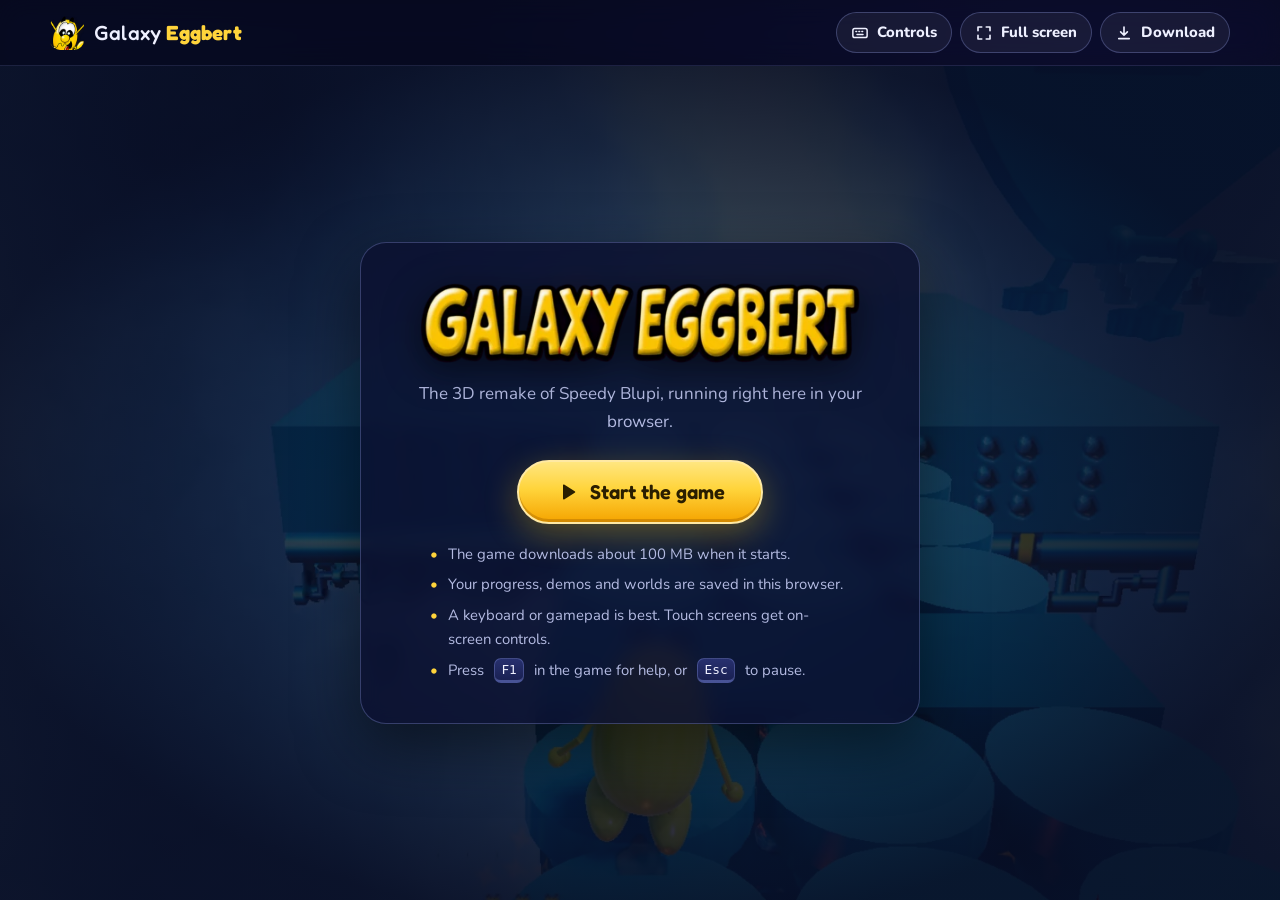
==== play/index.html @ 9188f2c1 "Add the online player page A launcher that loads the WebAssembly build in an iframe on click." ====
<!doctype html>
<html lang="en">
<head>
  <meta charset="utf-8">
  <meta name="viewport" content="width=device-width, initial-scale=1, viewport-fit=cover">
  <title>Play Galaxy Eggbert online</title>
  <meta name="description" content="Play Galaxy Eggbert, the 3D remake of Speedy Blupi, right in your browser. Free, no install, with progress saved in your browser.">
  <meta name="theme-color" content="#070a1f">
  <link rel="canonical" href="https://galaxyeggbert.com/play/">
  <link rel="icon" href="../favicon.ico" sizes="any">
  <link rel="icon" href="../assets/img/favicon-32.png" sizes="32x32" type="image/png">
  <link rel="apple-touch-icon" href="../assets/img/apple-touch-icon.png">
  <meta property="og:type" content="website">
  <meta property="og:title" content="Play Galaxy Eggbert online">
  <meta property="og:description" content="The 3D remake of Speedy Blupi, playable in your browser. Free, no install.">
  <meta property="og:url" content="https://galaxyeggbert.com/play/">
  <meta property="og:image" content="https://galaxyeggbert.com/assets/img/og-image.jpg">
  <meta name="twitter:card" content="summary_large_image">
  <link rel="preload" href="../assets/fonts/fredoka-latin.woff2" as="font" type="font/woff2" crossorigin>
  <link rel="stylesheet" href="../assets/css/style.css">
  <style>
    html, body { height: 100%; }
    body { display: flex; flex-direction: column; overflow: hidden; }
    .play-bar { position: relative; flex: 0 0 auto; }
    .play-bar .header-inner { gap: 10px; }
    .play-actions { display: flex; align-items: center; gap: 8px; }
    .icon-btn {
      display: inline-flex; align-items: center; gap: 8px;
      font: inherit; font-weight: 800; font-size: .93rem;
      color: var(--text);
      background: rgba(255,255,255,.06);
      border: 1px solid var(--line-strong);
      border-radius: 999px;
      padding: 7px 14px;
      cursor: pointer;
      text-decoration: none;
    }
    .icon-btn:hover { border-color: var(--yellow); color: var(--yellow); }
    .icon-btn[aria-pressed="true"] { background: var(--yellow); color: var(--yellow-ink); border-color: var(--yellow); }
    .icon-btn svg { width: 18px; height: 18px; flex: 0 0 auto; }
    .stage { position: relative; flex: 1 1 auto; min-height: 0; background: #000; }
    .stage iframe { position: absolute; inset: 0; width: 100%; height: 100%; border: 0; display: block; background: #000; }

    .launcher { position: absolute; inset: 0; display: grid; place-items: center; overflow: auto; padding: 24px 16px; isolation: isolate; }
    .launcher-bg { position: absolute; inset: 0; z-index: -1; }
    .launcher-bg img { width: 100%; height: 100%; object-fit: cover; filter: saturate(1.1); }
    .launcher-bg::after { content: ""; position: absolute; inset: 0; background: radial-gradient(ellipse at center, rgba(7,10,31,.55), rgba(7,10,31,.92) 75%); }
    .launch-card {
      width: min(560px, 100%);
      text-align: center;
      padding: clamp(24px, 4vw, 40px);
      border-radius: 26px;
      background: rgba(11, 16, 48, .82);
      border: 1px solid var(--line-strong);
      box-shadow: var(--shadow);
      backdrop-filter: blur(10px);
      -webkit-backdrop-filter: blur(10px);
    }
    .launch-logo { margin: 0 auto .5em; }
    .launch-logo img { width: min(440px, 100%); height: auto; margin: 0 auto; filter: drop-shadow(0 8px 18px rgba(0,0,0,.55)); }
    .launch-card p { color: var(--muted); }
    .launch-btn { font-size: 1.25rem; padding: .9em 1.8em; margin: 6px 0 18px; }
    .launch-notes { list-style: none; padding: 0; margin: 0 auto; display: grid; gap: 6px; max-width: 420px; text-align: left; font-size: .93rem; color: var(--muted); }
    .launch-notes li { display: flex; gap: 10px; }
    .launch-notes li::before { content: "•"; color: var(--yellow); font-weight: 900; }
    .launch-warn { display: none; margin: 16px 0 0; padding: 12px 14px; border-radius: 12px; background: rgba(255, 134, 192, .12); border: 1px solid rgba(255, 134, 192, .45); color: #ffd0e6; font-size: .93rem; text-align: left; }
    .launch-warn.show { display: block; }

    .help {
      position: absolute; top: 12px; right: 12px; z-index: 5;
      width: min(420px, calc(100% - 24px));
      max-height: calc(100% - 24px);
      overflow: auto;
      padding: 18px 20px 14px;
      border-radius: 18px;
      background: rgba(9, 13, 38, .95);
      border: 1px solid var(--line-strong);
      box-shadow: var(--shadow);
    }
    .help h2 { font-size: 1.3rem; margin-bottom: .6em; }
    .help .keys { grid-template-columns: 1fr; }
    .help .keys > div { padding: 6px 0; font-size: .92rem; }
    .help .fine { margin: 12px 0 0; }
    .help-close { position: absolute; top: 10px; right: 10px; }

    @media (max-width: 640px) {
      .play-bar .brand-name { display: none; }
      .icon-btn .lbl { display: none; }
      .icon-btn { padding: 8px 10px; }
    }
    /* fullscreen: the stage fills the screen */
    .stage:fullscreen { width: 100vw; height: 100vh; }
    .stage:-webkit-full-screen { width: 100vw; height: 100vh; }
  </style>
</head>
<body>
  <header class="site-header play-bar">
    <div class="wrap header-inner">
      <a class="brand" href="../" aria-label="Galaxy Eggbert home">
        <img src="../assets/img/blupi-icon.png" alt="" width="34" height="34">
        <span class="brand-name">Galaxy <b>Eggbert</b></span>
      </a>
      <div class="play-actions">
        <button class="icon-btn" id="btn-help" aria-pressed="false" aria-controls="help">
          <svg viewBox="0 0 24 24" aria-hidden="true"><rect x="2.5" y="6" width="19" height="12" rx="2.5" fill="none" stroke="currentColor" stroke-width="2"/><path d="M6.5 10h1M10.5 10h1M14.5 10h1M8 14h8" stroke="currentColor" stroke-width="2" stroke-linecap="round"/></svg>
          <span class="lbl">Controls</span>
        </button>
        <button class="icon-btn" id="btn-full" disabled>
          <svg viewBox="0 0 24 24" aria-hidden="true"><path d="M4 9V4h5M20 9V4h-5M4 15v5h5M20 15v5h-5" fill="none" stroke="currentColor" stroke-width="2.2" stroke-linecap="round" stroke-linejoin="round"/></svg>
          <span class="lbl">Full screen</span>
        </button>
        <a class="icon-btn" href="../#download">
          <svg viewBox="0 0 24 24" aria-hidden="true"><path fill="none" stroke="currentColor" stroke-width="2.2" stroke-linecap="round" stroke-linejoin="round" d="M12 4v11m0 0-4.5-4.5M12 15l4.5-4.5M5 19.5h14"/></svg>
          <span class="lbl">Download</span>
        </a>
      </div>
    </div>
  </header>

  <main class="stage" id="stage">
    <div class="launcher" id="launcher">
      <div class="launcher-bg" aria-hidden="true"><img src="../assets/shots/hero.webp" alt=""></div>
      <div class="launch-card">
        <h1 class="launch-logo"><img src="../assets/img/logo.webp" srcset="../assets/img/logo.webp 1x, ../assets/img/logo@2x.webp 2x" alt="Galaxy Eggbert" width="490" height="90"></h1>
        <p>The 3D remake of Speedy Blupi, running right here in your browser.</p>
        <button class="btn btn-primary launch-btn" id="btn-start">
          <svg viewBox="0 0 24 24" width="24" height="24" aria-hidden="true"><path fill="currentColor" d="M8 5.5v13a1 1 0 0 0 1.53.85l10.2-6.5a1 1 0 0 0 0-1.7L9.53 4.65A1 1 0 0 0 8 5.5z"/></svg>
          Start the game
        </button>
        <ul class="launch-notes">
          <li>The game downloads about 100&nbsp;MB when it starts.</li>
          <li>Your progress, demos and worlds are saved in this browser.</li>
          <li>A keyboard or gamepad is best. Touch screens get on-screen controls.</li>
          <li>Press <kbd>F1</kbd> in the game for help, or <kbd>Esc</kbd> to pause.</li>
        </ul>
        <p class="launch-warn" id="warn-webgl">Your browser doesn't seem to support <strong>WebGL&nbsp;2</strong>, which the game needs.
          Try a current Chrome, Edge or Firefox with hardware acceleration turned on, or <a href="../#download">download the game</a>.</p>
        <p class="launch-warn" id="warn-mobile">You're on a phone or tablet. The web version is experimental there and needs a recent device with plenty of memory.</p>
      </div>
    </div>

    <aside class="help" id="help" hidden aria-labelledby="help-title">
      <button class="icon-btn help-close" id="btn-help-close" aria-label="Close controls">✕</button>
      <h2 id="help-title">Controls</h2>
      <dl class="keys">
        <div><dt><kbd>W</kbd> / <kbd>↑</kbd></dt><dd>Walk forward</dd></div>
        <div><dt><kbd>A</kbd> <kbd>D</kbd> / <kbd>←</kbd> <kbd>→</kbd></dt><dd>Turn</dd></div>
        <div><dt><kbd>S</kbd> / <kbd>↓</kbd></dt><dd>Turn around</dd></div>
        <div><dt><kbd>Left Ctrl</kbd></dt><dd>Jump</dd></div>
        <div><dt><kbd>Space</kbd></dt><dd>Action · vehicles</dd></div>
        <div><dt><kbd>F</kbd></dt><dd>Fire glue</dd></div>
        <div><dt><kbd>Left Shift</kbd></dt><dd>Crouch · dive</dd></div>
        <div><dt><kbd>X</kbd></dt><dd>Back up</dd></div>
        <div><dt><kbd>Esc</kbd></dt><dd>Pause</dd></div>
        <div><dt><kbd>F1</kbd></dt><dd>In-game help</dd></div>
        <div><dt><kbd>F3</kbd></dt><dd>First / third person</dd></div>
      </dl>
      <p class="fine">Gamepad: stick to walk, <kbd>A</kbd> jump, <kbd>B</kbd> action, <kbd>Start</kbd> pause. Click into the game first so it gets the keyboard.</p>
    </aside>
  </main>

  <script>
  (function () {
    "use strict";
    // Where the WebAssembly build lives (copied in by tools/update-web-build.sh).
    var GAME_URL = "game/GalaxyEggbert.html";

    var stage = document.getElementById("stage");
    var launcher = document.getElementById("launcher");
    var btnStart = document.getElementById("btn-start");
    var btnFull = document.getElementById("btn-full");
    var btnHelp = document.getElementById("btn-help");
    var help = document.getElementById("help");
    var frame = null;

    // Feature checks: WebGL 2 is required.
    var hasWebGL2 = false;
    try { hasWebGL2 = !!document.createElement("canvas").getContext("webgl2"); } catch (e) {}
    if (!hasWebGL2) document.getElementById("warn-webgl").classList.add("show");
    if (/android|iphone|ipad|ipod/i.test(navigator.userAgent) || (navigator.maxTouchPoints > 1 && /mac/i.test(navigator.platform))) {
      document.getElementById("warn-mobile").classList.add("show");
    }

    function focusGame() {
      if (!frame) return;
      try { frame.contentWindow.focus(); } catch (e) {}
      frame.focus();
    }

    function start() {
      if (frame) return;
      frame = document.createElement("iframe");
      frame.src = GAME_URL;
      frame.title = "Galaxy Eggbert";
      frame.setAttribute("allow", "fullscreen; gamepad; autoplay; accelerometer; gyroscope");
      frame.setAttribute("allowfullscreen", "");
      frame.addEventListener("load", focusGame);
      stage.appendChild(frame);
      launcher.remove();
      btnFull.disabled = false;
      if (history.replaceState) history.replaceState(null, "", "#playing");
      setTimeout(focusGame, 50);
    }
    btnStart.addEventListener("click", start);
    // Allow deep links like /play/#start to skip the launcher (a click is still needed for audio).
    if (location.hash === "#start") start();

    btnFull.addEventListener("click", function () {
      var el = stage;
      var req = el.requestFullscreen || el.webkitRequestFullscreen;
      if (document.fullscreenElement || document.webkitFullscreenElement) {
        (document.exitFullscreen || document.webkitExitFullscreen).call(document);
      } else if (req) {
        var p = req.call(el);
        if (p && p.then) p.then(focusGame, function () {});
        else focusGame();
      }
    });

    function setHelp(open) {
      help.hidden = !open;
      btnHelp.setAttribute("aria-pressed", open ? "true" : "false");
      if (!open) focusGame();
    }
    btnHelp.addEventListener("click", function () { setHelp(help.hidden); });
    document.getElementById("btn-help-close").addEventListener("click", function () { setHelp(false); });

    // Keep the page itself from scrolling when the game is focused at the edges.
    window.addEventListener("keydown", function (e) {
      if (frame && ["ArrowUp", "ArrowDown", " ", "PageUp", "PageDown"].indexOf(e.key) >= 0 && e.target === document.body) e.preventDefault();
    });
  })();
  </script>
</body>
</html>
---- assets/css/style.css ----
/* =====================================================================
   Galaxy Eggbert: presentation website
   A single dark "space" theme: deep night blues with Blupi yellow.
   ===================================================================== */

@font-face {
  font-family: "Fredoka";
  src: url("../fonts/fredoka-latin.woff2") format("woff2");
  font-weight: 300 700;
  font-style: normal;
  font-display: swap;
}
@font-face {
  font-family: "Nunito";
  src: url("../fonts/nunito-latin.woff2") format("woff2");
  font-weight: 200 1000;
  font-style: normal;
  font-display: swap;
}
@font-face {
  font-family: "Nunito";
  src: url("../fonts/nunito-italic-latin.woff2") format("woff2");
  font-weight: 200 1000;
  font-style: italic;
  font-display: swap;
}

:root {
  color-scheme: dark;

  --bg: #070a1f;
  --bg-2: #0b1030;
  --panel: #111742;
  --panel-2: #172056;
  --panel-3: #1d2766;
  --line: rgba(160, 175, 255, 0.14);
  --line-strong: rgba(160, 175, 255, 0.28);

  --text: #eef0ff;
  --muted: #b4bbe2;
  --dim: #8189b8;

  --yellow: #ffd43b;
  --yellow-hi: #ffe680;
  --yellow-deep: #f5a400;
  --yellow-ink: #2a1e00;
  --cyan: #63e2ff;
  --green: #8fe388;
  --orange: #ffa94d;
  --pink: #ff86c0;
  --violet: #9d8cff;

  --radius: 18px;
  --radius-sm: 12px;
  --shadow: 0 22px 60px rgba(0, 0, 0, 0.5);
  --shadow-sm: 0 10px 26px rgba(0, 0, 0, 0.35);
  --glow-yellow: 0 10px 34px rgba(255, 196, 0, 0.32);

  --font-display: "Fredoka", "Nunito", ui-rounded, system-ui, sans-serif;
  --font-body: "Nunito", system-ui, -apple-system, "Segoe UI", Roboto, sans-serif;
  --font-mono: ui-monospace, "SFMono-Regular", "JetBrains Mono", Menlo, Consolas, monospace;

  --wrap: 1180px;
  --gutter: clamp(16px, 4vw, 32px);
  --header-h: 66px;
}

/* ---------- base ---------- */
*, *::before, *::after { box-sizing: border-box; }
html { scroll-behavior: smooth; scroll-padding-top: calc(var(--header-h) + 12px); -webkit-text-size-adjust: 100%; }
body {
  margin: 0;
  font-family: var(--font-body);
  font-size: 17px;
  line-height: 1.65;
  color: var(--text);
  background-color: var(--bg);
  overflow-x: hidden;
}
/* Starfield + nebula, fixed behind everything. */
body::before {
  content: "";
  position: fixed;
  inset: 0;
  z-index: -1;
  pointer-events: none;
  background:
    radial-gradient(1px 1px at 23px 41px, rgba(255,255,255,.9), transparent 60%),
    radial-gradient(1px 1px at 141px 97px, rgba(255,255,255,.65), transparent 60%),
    radial-gradient(1.5px 1.5px at 207px 173px, rgba(255,240,190,.85), transparent 60%),
    radial-gradient(1px 1px at 77px 211px, rgba(200,220,255,.7), transparent 60%),
    radial-gradient(1px 1px at 263px 29px, rgba(255,255,255,.6), transparent 60%),
    radial-gradient(1.2px 1.2px at 171px 251px, rgba(255,255,255,.75), transparent 60%),
    radial-gradient(1px 1px at 53px 131px, rgba(255,255,255,.45), transparent 60%);
  background-size: 290px 290px;
  opacity: .55;
}
body::after {
  content: "";
  position: fixed;
  inset: 0;
  z-index: -2;
  pointer-events: none;
  background:
    radial-gradient(900px 600px at 85% 8%, rgba(110, 80, 255, 0.16), transparent 70%),
    radial-gradient(800px 600px at 5% 45%, rgba(0, 170, 255, 0.10), transparent 70%),
    radial-gradient(900px 700px at 70% 95%, rgba(255, 170, 0, 0.07), transparent 70%),
    linear-gradient(180deg, #070a1f 0%, #080c26 50%, #060818 100%);
}

img { max-width: 100%; height: auto; display: block; }
a { color: var(--yellow); text-decoration-thickness: 1.5px; text-underline-offset: 3px; }
a:hover { color: var(--yellow-hi); }
:focus-visible { outline: 3px solid var(--cyan); outline-offset: 3px; border-radius: 6px; }
h1, h2, h3, h4 { font-family: var(--font-display); font-weight: 600; line-height: 1.15; margin: 0 0 .5em; letter-spacing: .005em; }
h2 { font-size: clamp(1.9rem, 4.2vw, 2.9rem); }
h3 { font-size: 1.35rem; }
p { margin: 0 0 1em; }
code, kbd { font-family: var(--font-mono); font-size: .86em; }
code { background: rgba(255,255,255,.07); border: 1px solid var(--line); padding: .08em .4em; border-radius: 6px; color: var(--yellow-hi); }
kbd {
  display: inline-block;
  min-width: 1.9em;
  padding: .1em .5em;
  text-align: center;
  color: var(--text);
  background: linear-gradient(180deg, #27306f, #1a2153);
  border: 1px solid var(--line-strong);
  border-bottom-width: 3px;
  border-radius: 7px;
  line-height: 1.5;
  white-space: nowrap;
}
em { font-style: italic; }
strong { font-weight: 800; }

.wrap { width: 100%; max-width: calc(var(--wrap) + 2 * var(--gutter)); margin: 0 auto; padding: 0 var(--gutter); }
.wrap.narrow { max-width: calc(860px + 2 * var(--gutter)); }
.sr-only { position: absolute !important; width: 1px; height: 1px; overflow: hidden; clip: rect(0 0 0 0); white-space: nowrap; }
.skip-link { position: absolute; left: 12px; top: -60px; z-index: 100; background: var(--yellow); color: var(--yellow-ink); padding: 10px 16px; border-radius: 10px; font-weight: 800; }
.skip-link:focus { top: 12px; }

/* ---------- buttons ---------- */
.btn {
  --b-bg: transparent;
  display: inline-flex;
  align-items: center;
  justify-content: center;
  gap: .55em;
  padding: .72em 1.25em;
  border-radius: 999px;
  font-family: var(--font-display);
  font-weight: 600;
  font-size: 1.02rem;
  line-height: 1.1;
  text-decoration: none;
  border: 2px solid transparent;
  cursor: pointer;
  transition: transform .15s ease, box-shadow .2s ease, background-color .2s ease, color .2s ease, border-color .2s ease;
  white-space: nowrap;
}
.btn:hover { transform: translateY(-2px); }
.btn:active { transform: translateY(0); }
.btn-primary {
  color: var(--yellow-ink);
  background: linear-gradient(180deg, var(--yellow-hi) 0%, var(--yellow) 45%, var(--yellow-deep) 100%);
  border-color: #ffe9a3;
  box-shadow: var(--glow-yellow), inset 0 -3px 0 rgba(150, 90, 0, .35);
}
.btn-primary:hover { color: var(--yellow-ink); box-shadow: 0 14px 40px rgba(255, 196, 0, .45), inset 0 -3px 0 rgba(150, 90, 0, .35); }
.btn-ghost { color: var(--text); background: rgba(255,255,255,.06); border-color: var(--line-strong); backdrop-filter: blur(6px); }
.btn-ghost:hover { color: var(--text); border-color: var(--yellow); background: rgba(255, 212, 59, .1); }
.btn-link { color: var(--muted); padding-left: .4em; padding-right: .4em; border: 0; }
.btn-link:hover { color: var(--yellow); transform: none; text-decoration: underline; }
.btn-lg { font-size: 1.15rem; padding: .85em 1.5em; }
.btn-sm { font-size: .95rem; padding: .5em 1em; }

/* ---------- header ---------- */
.site-header {
  position: sticky;
  top: 0;
  z-index: 50;
  height: var(--header-h);
  background: rgba(7, 10, 31, .72);
  backdrop-filter: saturate(140%) blur(14px);
  -webkit-backdrop-filter: saturate(140%) blur(14px);
  border-bottom: 1px solid var(--line);
}
.header-inner { display: flex; align-items: center; justify-content: space-between; height: 100%; gap: 16px; }
.brand { display: inline-flex; align-items: center; gap: 10px; color: var(--text); text-decoration: none; }
.brand:hover { color: var(--text); }
.brand img { border-radius: 10px; }
.brand-name { font-family: var(--font-display); font-size: 1.28rem; font-weight: 500; letter-spacing: .01em; }
.brand-name b { color: var(--yellow); font-weight: 700; }
.site-nav { display: flex; align-items: center; gap: 4px; }
.site-nav a:not(.btn) {
  color: var(--muted);
  text-decoration: none;
  font-weight: 700;
  font-size: .97rem;
  padding: 8px 11px;
  border-radius: 10px;
  transition: color .15s, background-color .15s;
}
.site-nav a:not(.btn):hover, .site-nav a[aria-current="true"] { color: var(--text); background: rgba(255,255,255,.07); }
.nav-gh { display: inline-flex; align-items: center; gap: 6px; }
.nav-gh-label { display: none; }
.nav-play { margin-left: 8px; }
.nav-toggle {
  display: none;
  background: none;
  border: 1px solid var(--line-strong);
  color: var(--text);
  border-radius: 12px;
  padding: 6px 8px;
  cursor: pointer;
}

@media (max-width: 1020px) {
  .nav-toggle { display: inline-flex; }
  .site-nav {
    position: fixed;
    top: var(--header-h);
    left: 0;
    right: 0;
    flex-direction: column;
    align-items: stretch;
    gap: 2px;
    padding: 12px var(--gutter) 20px;
    background: rgba(9, 13, 38, .97);
    border-bottom: 1px solid var(--line);
    box-shadow: var(--shadow);
    transform: translateY(-8px);
    opacity: 0;
    visibility: hidden;
    transition: opacity .18s ease, transform .18s ease, visibility .18s;
  }
  .site-nav.open { transform: none; opacity: 1; visibility: visible; }
  .site-nav a:not(.btn) { padding: 12px 14px; font-size: 1.05rem; }
  .nav-gh-label { display: inline; }
  .nav-play { margin: 10px 0 0; }
}

/* ---------- shared section pieces ---------- */
.section { padding: clamp(64px, 9vw, 112px) 0; position: relative; }
.section-alt { background: linear-gradient(180deg, rgba(17, 23, 66, .55), rgba(17, 23, 66, .25)); border-top: 1px solid var(--line); border-bottom: 1px solid var(--line); }
.section-head { max-width: 780px; margin: 0 auto clamp(36px, 5vw, 56px); text-align: center; }
.section-head .lead { margin-left: auto; margin-right: auto; }
.eyebrow {
  font-family: var(--font-display);
  font-weight: 600;
  font-size: .86rem;
  letter-spacing: .14em;
  text-transform: uppercase;
  color: var(--cyan);
  margin: 0 0 .8em;
}
.lead { font-size: clamp(1.05rem, 1.6vw, 1.2rem); color: var(--muted); max-width: 720px; }
.fine { font-size: .93rem; color: var(--dim); }

/* ---------- hero ---------- */
.hero {
  position: relative;
  min-height: min(92vh, 900px);
  display: flex;
  flex-direction: column;
  justify-content: center;
  padding: 72px 0 40px;
  overflow: hidden;
  isolation: isolate;
}
.hero-media { position: absolute; inset: 0; z-index: -1; }
.hero-media img { width: 100%; height: 100%; object-fit: cover; object-position: center 40%; transform: scale(1.03); animation: heroDrift 26s ease-in-out infinite alternate; }
.hero-media::after {
  content: "";
  position: absolute;
  inset: 0;
  background:
    linear-gradient(90deg, rgba(7,10,31,.94) 0%, rgba(7,10,31,.78) 38%, rgba(7,10,31,.25) 70%, rgba(7,10,31,.35) 100%),
    linear-gradient(180deg, rgba(7,10,31,.35) 0%, rgba(7,10,31,0) 30%, rgba(7,10,31,.15) 70%, var(--bg) 100%);
}
@keyframes heroDrift { from { transform: scale(1.03) translate3d(0,0,0); } to { transform: scale(1.09) translate3d(-1.5%, -1%, 0); } }
.hero-inner { position: relative; max-width: calc(var(--wrap) + 2 * var(--gutter)); }
.hero-eyebrow { color: var(--yellow-hi); }
.logo {
  font-family: var(--font-display);
  font-weight: 700;
  text-transform: uppercase;
  line-height: .92;
  margin: 0 0 .32em;
  font-size: clamp(3.4rem, 10.5vw, 7.6rem);
  letter-spacing: .02em;
  color: var(--yellow);
  /* chunky extruded look, a nod to the blocky in-game title */
  text-shadow:
    0 1px 0 #f3b900, 0 2px 0 #e8a800, 0 3px 0 #dc9a00, 0 4px 0 #cf8c00,
    0 5px 0 #c27f00, 0 6px 0 #b47200, 0 7px 0 #9f6300,
    0 12px 22px rgba(0,0,0,.55), 0 0 60px rgba(255, 200, 40, .28);
}
.logo-line { display: block; }
.logo-line + .logo-line { padding-left: .5em; }
.hero-lead { font-size: clamp(1.1rem, 2vw, 1.35rem); color: #dfe3ff; max-width: 600px; margin-bottom: 1.6em; }
.hero-lead strong { color: var(--text); display: block; font-size: 1.12em; margin-bottom: .2em; }
.hero-cta { display: flex; flex-wrap: wrap; gap: 14px; align-items: center; }
.hero-platforms { margin-top: 1.1em; color: var(--muted); font-size: .95rem; font-weight: 700; letter-spacing: .02em; }
.hero-news { margin: -.2em 0 1.1em; font-weight: 700; }
.hero-news a { color: var(--text); text-decoration: none; display: inline-flex; gap: .55em; align-items: center; }
.hero-news a:hover, .hero-news a:focus-visible { color: var(--yellow-hi); }
.hero-news .pill { align-self: center; }
.hero-stats {
  list-style: none;
  margin: clamp(36px, 6vw, 64px) 0 0;
  padding: 0;
  display: grid;
  grid-template-columns: repeat(6, minmax(0, 1fr));
  gap: 12px;
  max-width: 1000px;
}
.hero-stats li {
  background: rgba(13, 18, 52, .62);
  border: 1px solid var(--line);
  border-radius: var(--radius-sm);
  padding: 12px 14px;
  backdrop-filter: blur(8px);
  -webkit-backdrop-filter: blur(8px);
}
.hero-stats b { display: block; font-family: var(--font-display); font-size: 1.8rem; color: var(--yellow); line-height: 1.1; }
.hero-stats span { color: var(--muted); font-size: .9rem; font-weight: 700; }
@media (max-width: 760px) {
  .hero { min-height: 0; padding-top: 48px; }
  .hero-media::after { background: linear-gradient(180deg, rgba(7,10,31,.55) 0%, rgba(7,10,31,.82) 55%, var(--bg) 100%); }
  .hero-stats { grid-template-columns: repeat(3, minmax(0, 1fr)); }
  .hero-stats li:nth-child(n+4) { display: none; }
}

/* ---------- fans: pillars + timeline ---------- */
.pillars { display: grid; grid-template-columns: repeat(3, minmax(0, 1fr)); gap: 22px; }
.pillar {
  background: linear-gradient(180deg, var(--panel-2), var(--panel));
  border: 1px solid var(--line);
  border-radius: var(--radius);
  padding: 28px 26px 22px;
  box-shadow: var(--shadow-sm);
}
.pillar-icon {
  width: 56px; height: 56px;
  display: grid; place-items: center;
  border-radius: 16px;
  color: var(--yellow-ink);
  background: linear-gradient(160deg, var(--yellow-hi), var(--yellow-deep));
  box-shadow: var(--glow-yellow);
  margin-bottom: 18px;
}
.pillar-icon svg { width: 32px; height: 32px; }
.pillar p { color: var(--muted); margin: 0; }
@media (max-width: 860px) { .pillars { grid-template-columns: 1fr; } }

.timeline {
  list-style: none;
  margin: clamp(48px, 6vw, 72px) 0 0;
  padding: 0;
  display: grid;
  grid-template-columns: repeat(5, minmax(0, 1fr));
  gap: 0;
  position: relative;
}
.timeline::before {
  content: "";
  position: absolute;
  left: 0; right: 0; top: 23px;
  height: 3px;
  background: linear-gradient(90deg, var(--line-strong), var(--yellow) 92%);
  border-radius: 3px;
}
.timeline li { position: relative; padding: 52px 14px 0 0; }
.timeline li::before {
  content: "";
  position: absolute;
  top: 15px; left: 0;
  width: 19px; height: 19px;
  border-radius: 50%;
  background: var(--bg);
  border: 3px solid var(--line-strong);
}
.timeline li.tl-now::before { background: var(--yellow); border-color: var(--yellow-hi); box-shadow: 0 0 0 6px rgba(255,212,59,.18), 0 0 22px rgba(255,212,59,.6); }
.tl-year { display: block; font-family: var(--font-display); font-weight: 700; font-size: 1.5rem; color: var(--yellow); line-height: 1.1; }
.tl-title { display: block; font-weight: 800; margin: 2px 0 6px; }
.tl-text { display: block; color: var(--muted); font-size: .94rem; line-height: 1.5; }
@media (max-width: 860px) {
  .timeline { grid-template-columns: 1fr; gap: 22px; padding-left: 34px; }
  .timeline::before { left: 9px; right: auto; top: 6px; bottom: 6px; width: 3px; height: auto; background: linear-gradient(180deg, var(--line-strong), var(--yellow)); }
  .timeline li { padding: 0; }
  .timeline li::before { left: -34px; top: 4px; }
}

/* ---------- features ---------- */
.feature {
  display: grid;
  grid-template-columns: minmax(0, 1.15fr) minmax(0, 1fr);
  gap: clamp(28px, 5vw, 64px);
  align-items: center;
  margin-bottom: clamp(56px, 8vw, 96px);
}
.feature-flip .feature-media { order: 2; }
.feature-media { margin: 0; position: relative; }
.feature-media::before {
  content: "";
  position: absolute;
  inset: 8% -4% -6% 6%;
  background: radial-gradient(closest-side, rgba(99, 226, 255, .22), transparent);
  filter: blur(30px);
  z-index: -1;
}
.feature-flip .feature-media::before { background: radial-gradient(closest-side, rgba(255, 212, 59, .2), transparent); }
.feature-media a { display: block; border-radius: var(--radius); overflow: hidden; border: 1px solid var(--line-strong); box-shadow: var(--shadow); }
.feature-media img { width: 100%; aspect-ratio: 5 / 3; object-fit: cover; transition: transform .5s ease; }
.feature-media a:hover img { transform: scale(1.035); }
.feature-kicker { font-family: var(--font-display); font-weight: 600; text-transform: uppercase; letter-spacing: .14em; font-size: .82rem; color: var(--yellow); margin-bottom: .6em; }
.feature-text h3 { font-size: clamp(1.5rem, 2.6vw, 2rem); }
.feature-text > p { color: var(--muted); }
@media (max-width: 860px) {
  .feature { grid-template-columns: 1fr; }
  .feature-flip .feature-media { order: 0; }
}

.ticks { list-style: none; padding: 0; margin: 0 0 1em; }
.ticks li { position: relative; padding-left: 30px; margin: 0 0 .55em; color: var(--text); }
.ticks li::before {
  content: "";
  position: absolute;
  left: 2px; top: .42em;
  width: 17px; height: 17px;
  border-radius: 50%;
  background: var(--yellow) url("data:image/svg+xml,%3Csvg xmlns='http://www.w3.org/2000/svg' viewBox='0 0 16 16'%3E%3Cpath d='m4 8.3 2.6 2.5L12 5.4' fill='none' stroke='%232a1e00' stroke-width='2.2' stroke-linecap='round' stroke-linejoin='round'/%3E%3C/svg%3E") center / 13px no-repeat;
}
.chips { list-style: none; padding: 0; margin: 1.1em 0 0; display: flex; flex-wrap: wrap; gap: 8px; }
.chips li {
  font-size: .88rem;
  font-weight: 800;
  padding: 5px 12px;
  border-radius: 999px;
  background: rgba(99, 226, 255, .09);
  border: 1px solid rgba(99, 226, 255, .28);
  color: #c9f4ff;
}

/* ---------- effects compare ---------- */
.fx {
  display: grid;
  grid-template-columns: minmax(0, .85fr) minmax(0, 1.3fr);
  gap: clamp(28px, 5vw, 56px);
  align-items: center;
  margin: 0 0 clamp(56px, 8vw, 96px);
  padding: clamp(22px, 3.5vw, 40px);
  border-radius: calc(var(--radius) + 6px);
  background: linear-gradient(140deg, rgba(157,140,255,.12), rgba(99,226,255,.06) 50%, rgba(255,212,59,.08));
  border: 1px solid var(--line-strong);
}
.fx-text h3 { font-size: clamp(1.5rem, 2.6vw, 2rem); }
.fx-text > p { color: var(--muted); }
.fx-levels { list-style: none; padding: 0; margin: 0; display: grid; gap: 6px; }
.fx-levels li { display: flex; gap: 10px; align-items: baseline; font-size: .93rem; color: var(--muted); }
.fx-levels b { flex: 0 0 64px; font-family: var(--font-display); font-weight: 600; color: var(--text); }
.fx-levels li:last-child b { color: var(--yellow); }
.compare {
  position: relative;
  border-radius: var(--radius);
  overflow: hidden;
  border: 1px solid var(--line-strong);
  box-shadow: var(--shadow);
  aspect-ratio: 5 / 3;
  user-select: none;
  --pos: 50%;
  touch-action: pan-y;
}
.compare-img { width: 100%; height: 100%; object-fit: cover; position: absolute; inset: 0; }
.compare-top { position: absolute; inset: 0; clip-path: inset(0 calc(100% - var(--pos)) 0 0); }
.compare-handle {
  position: absolute;
  top: 0; bottom: 0;
  left: var(--pos);
  width: 3px;
  margin-left: -1.5px;
  background: var(--yellow);
  box-shadow: 0 0 14px rgba(255,212,59,.8);
  pointer-events: none;
}
.compare-handle span {
  position: absolute;
  top: 50%; left: 50%;
  width: 46px; height: 46px;
  transform: translate(-50%, -50%);
  border-radius: 50%;
  background: var(--yellow) url("data:image/svg+xml,%3Csvg xmlns='http://www.w3.org/2000/svg' viewBox='0 0 24 24'%3E%3Cpath d='M9 6 3 12l6 6M15 6l6 6-6 6' fill='none' stroke='%232a1e00' stroke-width='2.4' stroke-linecap='round' stroke-linejoin='round'/%3E%3C/svg%3E") center / 24px no-repeat;
  box-shadow: var(--shadow-sm);
}
.compare-range {
  position: absolute;
  inset: 0;
  width: 100%; height: 100%;
  margin: 0;
  opacity: 0;
  cursor: ew-resize;
}
.compare-range:focus-visible + .compare-handle, .compare:focus-within .compare-handle span { outline: 3px solid var(--cyan); outline-offset: 3px; }
.compare-label {
  position: absolute;
  top: 12px;
  padding: 4px 12px;
  border-radius: 999px;
  font-family: var(--font-display);
  font-weight: 600;
  font-size: .9rem;
  background: rgba(7,10,31,.72);
  border: 1px solid var(--line-strong);
  pointer-events: none;
}
.compare-label-left { left: 12px; color: var(--yellow); }
.compare-label-right { right: 12px; color: var(--text); }
@media (max-width: 860px) { .fx { grid-template-columns: 1fr; } .fx .compare { order: -1; } }

/* ---------- mini feature grid ---------- */
.mini-grid { display: grid; grid-template-columns: repeat(3, minmax(0, 1fr)); gap: 18px; }
.mini {
  background: rgba(17, 23, 66, .7);
  border: 1px solid var(--line);
  border-radius: var(--radius);
  padding: 22px 22px 18px;
  transition: border-color .2s, transform .2s;
}
.mini:hover { border-color: var(--line-strong); transform: translateY(-3px); }
.mini h3 { font-size: 1.18rem; display: flex; align-items: center; gap: 10px; }
.mini-icon { font-size: 1.35rem; line-height: 1; }
.mini p { color: var(--muted); margin: 0; font-size: .97rem; }
@media (max-width: 960px) { .mini-grid { grid-template-columns: repeat(2, minmax(0, 1fr)); } }
@media (max-width: 620px) { .mini-grid { grid-template-columns: 1fr; } }

/* ---------- worlds ---------- */
.worlds { list-style: none; padding: 0; margin: 0; display: grid; grid-template-columns: repeat(4, minmax(0, 1fr)); gap: 18px; }
.world {
  background: var(--panel);
  border: 1px solid var(--line);
  border-radius: var(--radius);
  overflow: hidden;
  display: flex;
  flex-direction: column;
  transition: transform .2s ease, border-color .2s ease, box-shadow .2s ease;
}
.world:hover { transform: translateY(-4px); border-color: rgba(255,212,59,.5); box-shadow: var(--shadow-sm); }
.world img { width: 100%; aspect-ratio: 5 / 3; object-fit: cover; }
.world-body { padding: 14px 16px 16px; display: flex; flex-direction: column; flex: 1; }
.world-num { font-family: var(--font-display); font-weight: 600; font-size: .78rem; letter-spacing: .12em; text-transform: uppercase; color: var(--cyan); }
.world h3 { font-size: 1.18rem; margin: 3px 0 6px; }
.world p { font-size: .92rem; color: var(--muted); margin: 0 0 10px; line-height: 1.5; }
.world-meta { margin-top: auto; font-size: .82rem; font-weight: 800; color: var(--yellow); }
@media (max-width: 1060px) { .worlds { grid-template-columns: repeat(3, minmax(0, 1fr)); } }
@media (max-width: 760px) { .worlds { grid-template-columns: repeat(2, minmax(0, 1fr)); } }
@media (max-width: 460px) { .worlds { grid-template-columns: 1fr; } }

.bonus {
  margin-top: 28px;
  display: grid;
  grid-template-columns: minmax(0, 1fr) minmax(0, 1.3fr);
  gap: clamp(20px, 4vw, 44px);
  align-items: center;
  padding: clamp(18px, 3vw, 28px);
  border-radius: calc(var(--radius) + 4px);
  background: linear-gradient(120deg, rgba(255,212,59,.14), rgba(255,134,192,.08) 60%, rgba(157,140,255,.1));
  border: 1px solid rgba(255,212,59,.35);
}
.bonus img { border-radius: var(--radius-sm); aspect-ratio: 5/3; object-fit: cover; width: 100%; }
.bonus h3 { font-size: clamp(1.4rem, 2.4vw, 1.8rem); }
.bonus p:last-child { color: var(--muted); margin: 0; }
.bonus .eyebrow { color: var(--yellow); }
@media (max-width: 760px) { .bonus { grid-template-columns: 1fr; } }

/* ---------- gallery ---------- */
.gallery { display: grid; grid-template-columns: repeat(3, minmax(0, 1fr)); grid-auto-flow: dense; gap: 14px; }
.gallery a {
  position: relative;
  display: block;
  border-radius: var(--radius-sm);
  overflow: hidden;
  border: 1px solid var(--line);
  background: var(--panel);
}
.gallery a::after {
  content: attr(data-caption);
  position: absolute;
  left: 0; right: 0; bottom: 0;
  padding: 26px 12px 9px;
  font-size: .86rem;
  font-weight: 700;
  color: #fff;
  background: linear-gradient(180deg, transparent, rgba(5,7,22,.88));
  opacity: 0;
  transform: translateY(6px);
  transition: opacity .2s, transform .2s;
}
.gallery a:hover::after, .gallery a:focus-visible::after { opacity: 1; transform: none; }
.gallery img { width: 100%; aspect-ratio: 5 / 3; object-fit: cover; transition: transform .45s ease; }
.gallery a:hover img { transform: scale(1.05); }
.gallery a.wide { grid-column: span 2; grid-row: span 2; }
.gallery-more { text-align: center; margin-top: 26px; }
@media (max-width: 860px) { .gallery { grid-template-columns: repeat(2, minmax(0, 1fr)); } }
@media (max-width: 520px) { .gallery { grid-template-columns: 1fr; } .gallery a.wide { grid-column: auto; grid-row: auto; } }

/* ---------- lightbox ---------- */
.lightbox {
  width: 100vw; height: 100vh; max-width: 100vw; max-height: 100vh;
  margin: 0; padding: 0;
  border: 0;
  background: rgba(3, 5, 16, .94);
  color: var(--text);
}
.lightbox::backdrop { background: rgba(3, 5, 16, .8); }
.lightbox[open] { display: grid; place-items: center; }
.lightbox figure { margin: 0; display: flex; flex-direction: column; align-items: center; gap: 12px; padding: 56px 72px 40px; max-width: 100%; max-height: 100%; }
.lightbox img { max-width: min(1600px, calc(100vw - 144px)); max-height: calc(100vh - 140px); width: auto; height: auto; border-radius: 10px; box-shadow: var(--shadow); }
.lightbox figcaption { color: var(--muted); font-weight: 700; text-align: center; }
.lb-btn {
  position: fixed;
  display: grid; place-items: center;
  width: 50px; height: 50px;
  border-radius: 50%;
  border: 1px solid var(--line-strong);
  background: rgba(17, 23, 66, .85);
  color: var(--text);
  font-size: 30px;
  line-height: 1;
  cursor: pointer;
}
.lb-btn:hover { border-color: var(--yellow); color: var(--yellow); }
.lb-close { top: 14px; right: 14px; font-size: 22px; }
.lb-prev { left: 14px; top: 50%; transform: translateY(-50%); }
.lb-next { right: 14px; top: 50%; transform: translateY(-50%); }
.lb-count { position: fixed; top: 24px; left: 22px; color: var(--dim); font-weight: 800; font-size: .9rem; }
@media (max-width: 640px) {
  .lightbox figure { padding: 60px 8px 80px; }
  .lightbox img { max-width: calc(100vw - 16px); }
  .lb-prev, .lb-next { top: auto; bottom: 16px; transform: none; }
}

/* ---------- play ---------- */
.play-section { overflow: hidden; }
.play-section::before {
  content: "";
  position: absolute;
  inset: 0;
  background: radial-gradient(700px 400px at 75% 50%, rgba(255, 212, 59, .14), transparent 70%);
  pointer-events: none;
}
.play-grid { display: grid; grid-template-columns: minmax(0, 1fr) minmax(0, 1.1fr); gap: clamp(28px, 5vw, 64px); align-items: center; position: relative; }
.play-grid h2 { font-size: clamp(1.9rem, 4vw, 2.7rem); }
.play-grid .ticks { margin-bottom: 1.6em; }
.play-card {
  position: relative;
  display: block;
  border-radius: calc(var(--radius) + 4px);
  overflow: hidden;
  border: 2px solid rgba(255, 212, 59, .55);
  box-shadow: 0 30px 80px rgba(0,0,0,.55), 0 0 0 8px rgba(255, 212, 59, .07);
  transform: perspective(1200px) rotateY(-6deg) rotateX(2deg);
  transition: transform .35s ease;
}
.play-card:hover { transform: perspective(1200px) rotateY(0) rotateX(0); }
.play-card img { width: 100%; aspect-ratio: 5/3; object-fit: cover; }
.play-card::after { content: ""; position: absolute; inset: 0; background: radial-gradient(circle at center, rgba(7,10,31,.05), rgba(7,10,31,.45)); }
.play-card-btn {
  position: absolute;
  z-index: 1;
  top: 50%; left: 50%;
  width: 92px; height: 92px;
  transform: translate(-50%, -50%);
  display: grid; place-items: center;
  padding-left: 6px;
  border-radius: 50%;
  color: var(--yellow-ink);
  background: linear-gradient(180deg, var(--yellow-hi), var(--yellow-deep));
  box-shadow: 0 0 0 10px rgba(255, 212, 59, .22), 0 14px 40px rgba(0,0,0,.5);
  animation: pulse 2.4s ease-in-out infinite;
}
@keyframes pulse { 0%, 100% { box-shadow: 0 0 0 10px rgba(255,212,59,.22), 0 14px 40px rgba(0,0,0,.5); } 50% { box-shadow: 0 0 0 20px rgba(255,212,59,.08), 0 14px 40px rgba(0,0,0,.5); } }
@media (max-width: 860px) { .play-grid { grid-template-columns: 1fr; } .play-card { transform: none; } }

/* ---------- downloads ---------- */
.downloads { display: grid; grid-template-columns: repeat(3, minmax(0, 1fr)); gap: 18px; }
.dl {
  position: relative;
  display: flex;
  flex-direction: column;
  background: linear-gradient(180deg, var(--panel-2), var(--panel));
  border: 1px solid var(--line);
  border-radius: var(--radius);
  padding: 24px 22px 20px;
  transition: border-color .2s, transform .2s;
}
.dl:hover { border-color: var(--line-strong); }
.dl.is-you { border-color: rgba(255, 212, 59, .7); box-shadow: 0 0 0 4px rgba(255, 212, 59, .12), var(--shadow-sm); }
.dl.is-you::before {
  content: "Your device";
  position: absolute;
  top: -11px; right: 18px;
  padding: 2px 10px;
  border-radius: 999px;
  font-size: .75rem;
  font-weight: 800;
  color: var(--yellow-ink);
  background: var(--yellow);
}
.dl-icon { width: 50px; height: 50px; color: var(--text); margin-bottom: 12px; }
.dl-icon svg { width: 100%; height: 100%; }
.dl[data-status="available"] .dl-icon { color: var(--green); }
.dl h3 { font-size: 1.32rem; margin-bottom: 8px; }
.dl p { color: var(--muted); font-size: .95rem; margin: 12px 0 18px; }
.dl-actions { margin-top: auto; display: flex; flex-wrap: wrap; gap: 8px; align-items: center; }
.dl-actions .btn { font-size: .95rem; padding: .6em 1.05em; }
.pill { display: inline-block; align-self: flex-start; padding: 3px 11px; border-radius: 999px; font-size: .78rem; font-weight: 800; letter-spacing: .03em; border: 1px solid; }
.pill-ok { color: #c8ffbf; background: rgba(143, 227, 136, .14); border-color: rgba(143, 227, 136, .5); }
.pill-info { color: #c9f4ff; background: rgba(99, 226, 255, .12); border-color: rgba(99, 226, 255, .45); }
.pill-soon { color: var(--yellow-hi); background: rgba(255, 212, 59, .12); border-color: rgba(255, 212, 59, .5); }
.pill-plan { color: var(--muted); background: rgba(255, 255, 255, .06); border-color: var(--line-strong); }
@media (max-width: 960px) { .downloads { grid-template-columns: repeat(2, minmax(0, 1fr)); } }
@media (max-width: 600px) { .downloads { grid-template-columns: 1fr; } }

.build-notes { margin-top: 28px; display: grid; gap: 12px; }
.build-notes details, .faq details {
  background: rgba(17, 23, 66, .7);
  border: 1px solid var(--line);
  border-radius: var(--radius-sm);
  padding: 0 20px;
}
.build-notes details[open], .faq details[open] { border-color: var(--line-strong); padding-bottom: 16px; }
.build-notes summary, .faq summary {
  cursor: pointer;
  list-style: none;
  font-family: var(--font-display);
  font-weight: 600;
  font-size: 1.12rem;
  padding: 16px 32px 16px 0;
  position: relative;
}
.build-notes summary::-webkit-details-marker, .faq summary::-webkit-details-marker { display: none; }
.build-notes summary::after, .faq summary::after {
  content: "+";
  position: absolute;
  right: 0; top: 50%;
  transform: translateY(-50%);
  font-size: 1.5rem;
  color: var(--yellow);
  transition: transform .2s;
}
details[open] > summary::after { transform: translateY(-50%) rotate(45deg); }
.build-notes p, .faq p { color: var(--muted); }
pre {
  margin: 0 0 1em;
  padding: 14px 16px;
  overflow-x: auto;
  background: #050817;
  border: 1px solid var(--line);
  border-radius: 10px;
  font-size: .86rem;
  line-height: 1.55;
}
pre code { background: none; border: 0; padding: 0; color: #d7defc; font-size: inherit; }
.reqs { display: grid; grid-template-columns: max-content 1fr; gap: 8px 18px; margin: 0; }
.reqs dt { font-weight: 800; }
.reqs dd { margin: 0; color: var(--muted); }
@media (max-width: 560px) { .reqs { grid-template-columns: 1fr; } .reqs dd { margin-bottom: 8px; } }

/* ---------- controls ---------- */
.tabs { max-width: 920px; margin: 0 auto; }
.tab-list { display: flex; justify-content: center; flex-wrap: wrap; gap: 8px; margin-bottom: 22px; }
.tab-list button {
  font: inherit;
  font-family: var(--font-display);
  font-weight: 600;
  font-size: 1.02rem;
  color: var(--muted);
  background: rgba(255,255,255,.05);
  border: 1px solid var(--line-strong);
  border-radius: 999px;
  padding: 9px 20px;
  cursor: pointer;
}
.tab-list button[aria-selected="true"] { color: var(--yellow-ink); background: var(--yellow); border-color: var(--yellow); }
.tab-panel {
  background: rgba(17, 23, 66, .7);
  border: 1px solid var(--line);
  border-radius: var(--radius);
  padding: clamp(16px, 3vw, 28px);
}
.keys { display: grid; grid-template-columns: repeat(2, minmax(0, 1fr)); gap: 4px 28px; margin: 0; }
.keys > div { display: flex; justify-content: space-between; align-items: center; gap: 16px; padding: 9px 0; border-bottom: 1px dashed var(--line); }
.keys dt { font-weight: 800; flex: 0 0 auto; }
.keys dd { margin: 0; color: var(--muted); text-align: right; }
@media (max-width: 720px) { .keys { grid-template-columns: 1fr; } }

/* ---------- tech ---------- */
.stats { list-style: none; padding: 0; margin: 0 0 36px; display: grid; grid-template-columns: repeat(4, minmax(0, 1fr)); gap: 16px; }
.stats li {
  text-align: center;
  padding: 22px 12px;
  border-radius: var(--radius);
  background: linear-gradient(180deg, rgba(255,212,59,.1), rgba(255,212,59,.02));
  border: 1px solid rgba(255,212,59,.25);
}
.stats b { display: block; font-family: var(--font-display); font-weight: 700; font-size: clamp(2rem, 4vw, 2.8rem); color: var(--yellow); line-height: 1.1; }
.stats span { color: var(--muted); font-weight: 700; font-size: .92rem; }
@media (max-width: 760px) { .stats { grid-template-columns: repeat(2, minmax(0, 1fr)); } }
.tech-grid { display: grid; grid-template-columns: repeat(3, minmax(0, 1fr)); gap: 18px; }
.tech { padding: 22px; border-radius: var(--radius); background: rgba(17,23,66,.7); border: 1px solid var(--line); }
.tech h3 { font-size: 1.15rem; color: var(--cyan); }
.tech p { margin: 0; color: var(--muted); font-size: .96rem; }
@media (max-width: 960px) { .tech-grid { grid-template-columns: repeat(2, minmax(0, 1fr)); } }
@media (max-width: 620px) { .tech-grid { grid-template-columns: 1fr; } }

/* ---------- roadmap ---------- */
.roadmap { display: grid; grid-template-columns: repeat(3, minmax(0, 1fr)); gap: 18px; }
.road-col { padding: 24px 22px; border-radius: var(--radius); background: linear-gradient(180deg, var(--panel-2), var(--panel)); border: 1px solid var(--line); }
.road-col h3 { display: flex; align-items: center; gap: 10px; font-size: 1.3rem; }
.road-col ul { margin: 0; padding-left: 1.1em; color: var(--muted); }
.road-col li { margin-bottom: .5em; }
.road-col li::marker { color: var(--dim); }
.dot { width: 12px; height: 12px; border-radius: 50%; display: inline-block; }
.dot-ok { background: var(--green); box-shadow: 0 0 12px var(--green); }
.dot-now { background: var(--yellow); box-shadow: 0 0 12px var(--yellow); animation: blink 1.6s ease-in-out infinite; }
.dot-plan { background: var(--violet); box-shadow: 0 0 12px var(--violet); }
@keyframes blink { 50% { opacity: .35; } }
@media (max-width: 860px) { .roadmap { grid-template-columns: 1fr; } }

/* ---------- faq ---------- */
.faq { display: grid; gap: 12px; }

/* ---------- community ---------- */
.links-grid { display: grid; grid-template-columns: repeat(3, minmax(0, 1fr)); gap: 16px; }
.link-card {
  display: flex;
  flex-direction: column;
  gap: 4px;
  padding: 20px 22px;
  border-radius: var(--radius);
  background: rgba(17,23,66,.7);
  border: 1px solid var(--line);
  color: var(--text);
  text-decoration: none;
  transition: border-color .2s, transform .2s, background-color .2s;
}
.link-card b { font-family: var(--font-display); font-weight: 600; font-size: 1.15rem; display: flex; align-items: center; gap: 8px; }
.link-card b::after { content: "→"; color: var(--yellow); transition: transform .2s; }
.link-card span { color: var(--muted); font-size: .95rem; }
.link-card:hover { color: var(--text); border-color: rgba(255,212,59,.5); transform: translateY(-3px); background: rgba(23, 32, 86, .8); }
.link-card:hover b::after { transform: translateX(4px); }
@media (max-width: 960px) { .links-grid { grid-template-columns: repeat(2, minmax(0, 1fr)); } }
@media (max-width: 600px) { .links-grid { grid-template-columns: 1fr; } }

/* ---------- footer ---------- */
.site-footer { border-top: 1px solid var(--line); background: rgba(5, 7, 22, .8); padding: 44px 0 36px; }
.footer-inner { display: grid; grid-template-columns: minmax(0, 1fr) minmax(0, 1.4fr); gap: 20px 40px; align-items: start; }
.footer-brand p { color: var(--dim); margin: 10px 0 0; font-size: .95rem; }
.footer-nav { display: flex; flex-wrap: wrap; gap: 6px 22px; justify-content: flex-end; }
.footer-nav a { color: var(--muted); text-decoration: none; font-weight: 700; font-size: .95rem; }
.footer-nav a:hover { color: var(--yellow); }
.legal { grid-column: 1 / -1; margin: 18px 0 0; padding-top: 18px; border-top: 1px solid var(--line); color: var(--dim); font-size: .85rem; line-height: 1.6; }
@media (max-width: 760px) { .footer-inner { grid-template-columns: 1fr; } .footer-nav { justify-content: flex-start; } }

/* ---------- reveal on scroll ---------- */
.js .reveal { opacity: 0; transform: translateY(18px); transition: opacity .6s ease, transform .6s ease; }
.js .reveal.is-visible { opacity: 1; transform: none; }

/* ---------- motion preferences ---------- */
@media (prefers-reduced-motion: reduce) {
  html { scroll-behavior: auto; }
  *, *::before, *::after { animation: none !important; transition: none !important; }
  .js .reveal { opacity: 1; transform: none; }
}

/* ---------- official logo in the hero ---------- */
.hero-logo { margin: 0 0 .55em; line-height: 0; }
.hero-logo img {
  width: clamp(300px, 52vw, 660px);
  height: auto;
  filter: drop-shadow(0 10px 24px rgba(0, 0, 0, .6)) drop-shadow(0 0 40px rgba(255, 200, 40, .22));
}

/* ---------- final call to action ---------- */
.cta-band { padding: clamp(56px, 8vw, 96px) 0; position: relative; overflow: hidden; }
.cta-band::before {
  content: "";
  position: absolute;
  inset: 0;
  background: radial-gradient(800px 360px at 30% 60%, rgba(255, 212, 59, .18), transparent 70%);
  pointer-events: none;
}
.cta-inner { display: grid; grid-template-columns: minmax(0, 300px) minmax(0, 1fr); gap: clamp(20px, 5vw, 56px); align-items: center; position: relative; }
.cta-blupi { width: 100%; height: auto; filter: drop-shadow(0 18px 30px rgba(0, 0, 0, .55)); animation: hop 3.2s ease-in-out infinite; }
@keyframes hop { 0%, 100% { transform: translateY(0) rotate(-2deg); } 50% { transform: translateY(-14px) rotate(2deg); } }
.cta-band h2 { font-size: clamp(2.2rem, 5vw, 3.4rem); color: var(--yellow); }
.cta-band p { color: var(--muted); font-size: 1.15rem; max-width: 560px; margin-bottom: 1.4em; }
@media (max-width: 700px) {
  .cta-inner { grid-template-columns: 1fr; text-align: center; }
  .cta-blupi { width: 200px; margin: 0 auto; }
  .cta-band p { margin-left: auto; margin-right: auto; }
  .cta-band .hero-cta { justify-content: center; }
}

/* ---------- a small second picture over a feature's main one ---------- */
.feature-media { isolation: isolate; }
.feature-media a.feature-inset {
  position: absolute;
  right: -14px;
  bottom: -26px;
  width: 42%;
  border: 2px solid rgba(255, 212, 59, .7);
  border-radius: 12px;
  box-shadow: 0 18px 40px rgba(0, 0, 0, .6);
  z-index: 1;
}
.feature-flip .feature-media a.feature-inset { right: auto; left: -14px; }
@media (max-width: 860px) {
  .feature-media a.feature-inset { right: 10px; bottom: -18px; width: 40%; }
  .feature-media { margin-bottom: 18px; }
}

/* ---------- world cards open their full screenshot ---------- */
.world-shot { display: block; overflow: hidden; }
.world-shot img { transition: transform .4s ease; }
.world:hover .world-shot img { transform: scale(1.05); }
.bonus .world-shot { border-radius: var(--radius-sm); }
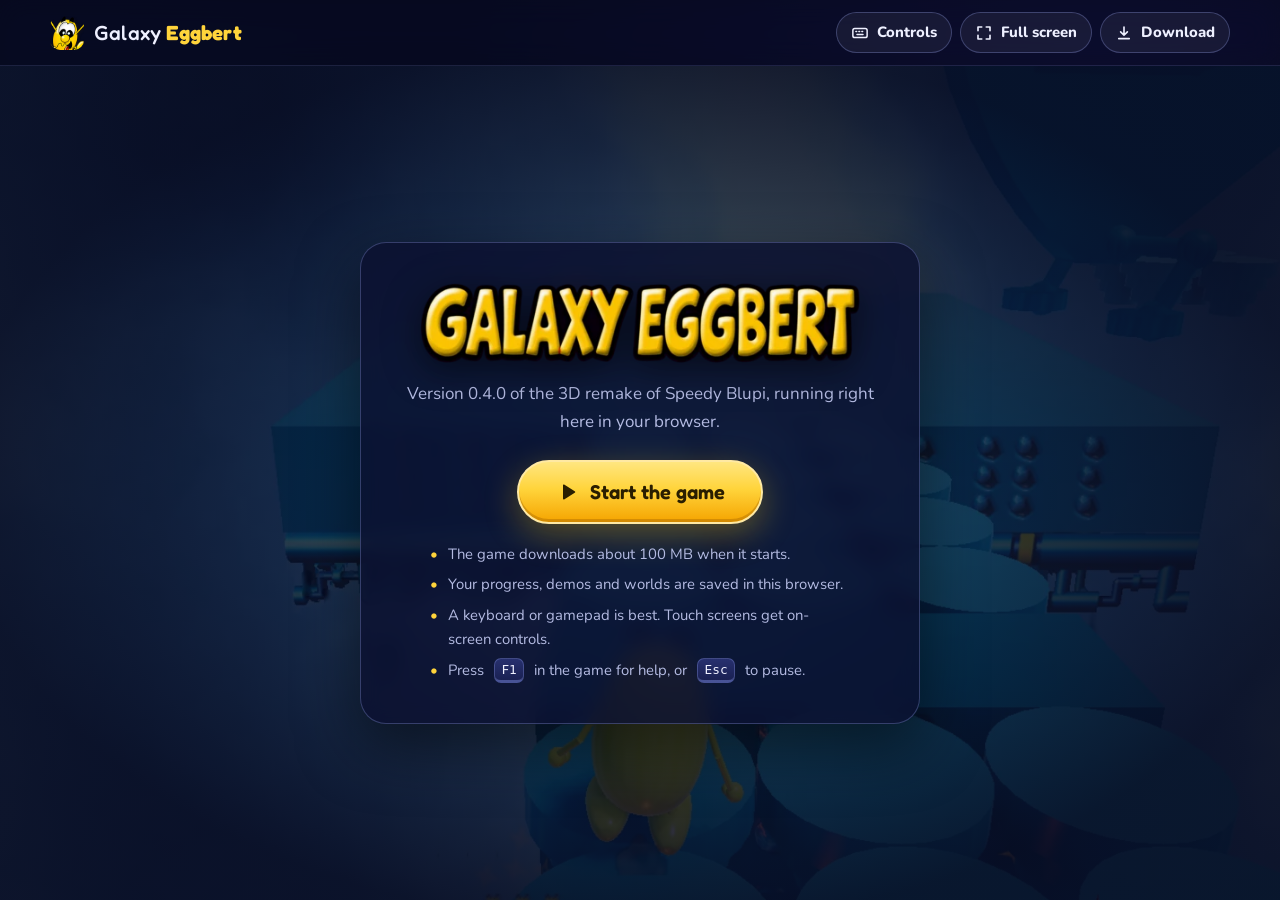
==== commit aac9d19c: "Galaxy Eggbert 0.4.0: twenty languages, the web build, version and download links, the network versi" ====
--- a/play/index.html
+++ b/play/index.html
@@ -4,7 +4,7 @@
   <meta charset="utf-8">
   <meta name="viewport" content="width=device-width, initial-scale=1, viewport-fit=cover">
   <title>Play Galaxy Eggbert online</title>
-  <meta name="description" content="Play Galaxy Eggbert, the 3D remake of Speedy Blupi, right in your browser. Free, no install, with progress saved in your browser.">
+  <meta name="description" content="Play Galaxy Eggbert 0.4.0, the 3D remake of Speedy Blupi in twenty languages, right in your browser. Free, no install, with progress saved in your browser.">
   <meta name="theme-color" content="#070a1f">
   <link rel="canonical" href="https://galaxyeggbert.com/play/">
   <link rel="icon" href="../favicon.ico" sizes="any">
@@ -12,7 +12,7 @@
   <link rel="apple-touch-icon" href="../assets/img/apple-touch-icon.png">
   <meta property="og:type" content="website">
   <meta property="og:title" content="Play Galaxy Eggbert online">
-  <meta property="og:description" content="The 3D remake of Speedy Blupi, playable in your browser. Free, no install.">
+  <meta property="og:description" content="Galaxy Eggbert 0.4.0: the 3D remake of Speedy Blupi in twenty languages, playable in your browser. Free, no install.">
   <meta property="og:url" content="https://galaxyeggbert.com/play/">
   <meta property="og:image" content="https://galaxyeggbert.com/assets/img/og-image.jpg">
   <meta name="twitter:card" content="summary_large_image">
@@ -122,7 +122,7 @@
       <div class="launcher-bg" aria-hidden="true"><img src="../assets/shots/hero.webp" alt=""></div>
       <div class="launch-card">
         <h1 class="launch-logo"><img src="../assets/img/logo.webp" srcset="../assets/img/logo.webp 1x, ../assets/img/logo@2x.webp 2x" alt="Galaxy Eggbert" width="490" height="90"></h1>
-        <p>The 3D remake of Speedy Blupi, running right here in your browser.</p>
+        <p>Version 0.4.0 of the 3D remake of Speedy Blupi, running right here in your browser.</p>
         <button class="btn btn-primary launch-btn" id="btn-start">
           <svg viewBox="0 0 24 24" width="24" height="24" aria-hidden="true"><path fill="currentColor" d="M8 5.5v13a1 1 0 0 0 1.53.85l10.2-6.5a1 1 0 0 0 0-1.7L9.53 4.65A1 1 0 0 0 8 5.5z"/></svg>
           Start the game
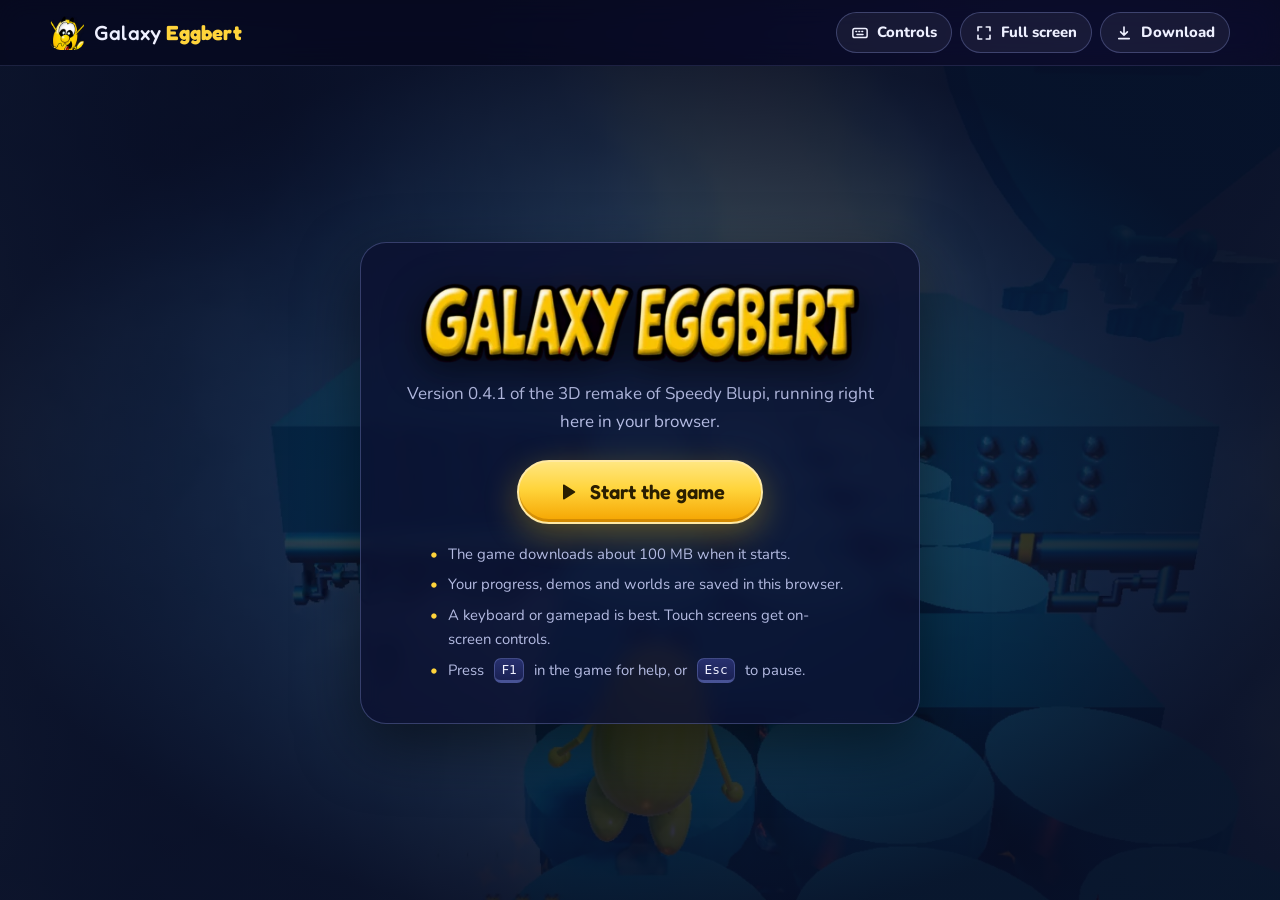
==== commit 99bd5b2f: "Galaxy Eggbert 0.4.1: version and download links, the web build, the network versions that play toge" ====
--- a/play/index.html
+++ b/play/index.html
@@ -4,7 +4,7 @@
   <meta charset="utf-8">
   <meta name="viewport" content="width=device-width, initial-scale=1, viewport-fit=cover">
   <title>Play Galaxy Eggbert online</title>
-  <meta name="description" content="Play Galaxy Eggbert 0.4.0, the 3D remake of Speedy Blupi in twenty languages, right in your browser. Free, no install, with progress saved in your browser.">
+  <meta name="description" content="Play Galaxy Eggbert 0.4.1, the 3D remake of Speedy Blupi in twenty languages, right in your browser. Free, no install, with progress saved in your browser.">
   <meta name="theme-color" content="#070a1f">
   <link rel="canonical" href="https://galaxyeggbert.com/play/">
   <link rel="icon" href="../favicon.ico" sizes="any">
@@ -12,7 +12,7 @@
   <link rel="apple-touch-icon" href="../assets/img/apple-touch-icon.png">
   <meta property="og:type" content="website">
   <meta property="og:title" content="Play Galaxy Eggbert online">
-  <meta property="og:description" content="Galaxy Eggbert 0.4.0: the 3D remake of Speedy Blupi in twenty languages, playable in your browser. Free, no install.">
+  <meta property="og:description" content="Galaxy Eggbert 0.4.1: the 3D remake of Speedy Blupi in twenty languages, playable in your browser. Free, no install.">
   <meta property="og:url" content="https://galaxyeggbert.com/play/">
   <meta property="og:image" content="https://galaxyeggbert.com/assets/img/og-image.jpg">
   <meta name="twitter:card" content="summary_large_image">
@@ -122,7 +122,7 @@
       <div class="launcher-bg" aria-hidden="true"><img src="../assets/shots/hero.webp" alt=""></div>
       <div class="launch-card">
         <h1 class="launch-logo"><img src="../assets/img/logo.webp" srcset="../assets/img/logo.webp 1x, ../assets/img/logo@2x.webp 2x" alt="Galaxy Eggbert" width="490" height="90"></h1>
-        <p>Version 0.4.0 of the 3D remake of Speedy Blupi, running right here in your browser.</p>
+        <p>Version 0.4.1 of the 3D remake of Speedy Blupi, running right here in your browser.</p>
         <button class="btn btn-primary launch-btn" id="btn-start">
           <svg viewBox="0 0 24 24" width="24" height="24" aria-hidden="true"><path fill="currentColor" d="M8 5.5v13a1 1 0 0 0 1.53.85l10.2-6.5a1 1 0 0 0 0-1.7L9.53 4.65A1 1 0 0 0 8 5.5z"/></svg>
           Start the game
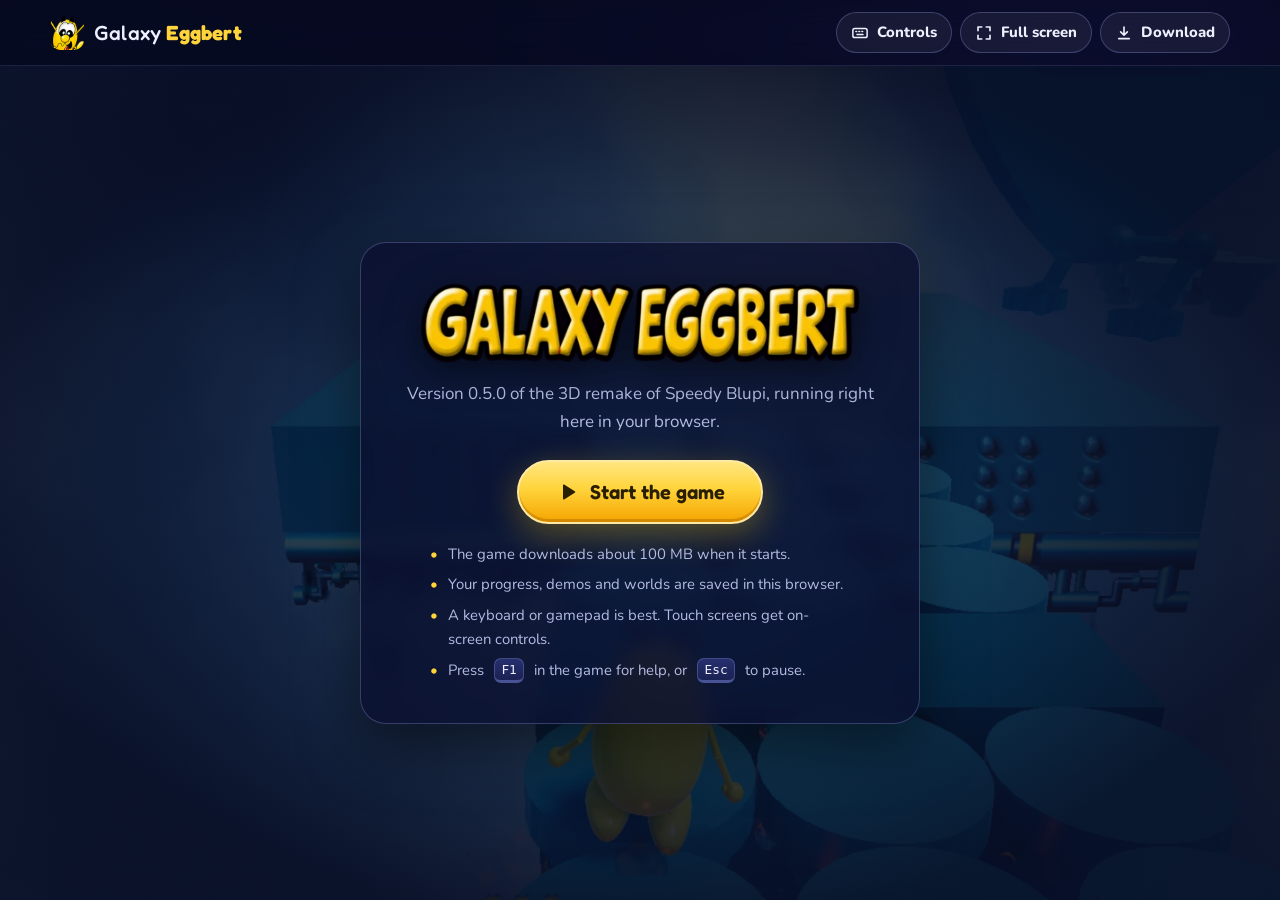
==== commit e91b3840: "Galaxy Eggbert 0.5.0: version and download links, the web build, the network versions that play toge" ====
--- a/play/index.html
+++ b/play/index.html
@@ -4,7 +4,7 @@
   <meta charset="utf-8">
   <meta name="viewport" content="width=device-width, initial-scale=1, viewport-fit=cover">
   <title>Play Galaxy Eggbert online</title>
-  <meta name="description" content="Play Galaxy Eggbert 0.4.1, the 3D remake of Speedy Blupi in twenty languages, right in your browser. Free, no install, with progress saved in your browser.">
+  <meta name="description" data-release-content="Play Galaxy Eggbert {version}, the 3D remake of Speedy Blupi in twenty languages, right in your browser. Free, no install, with progress saved in your browser." content="Play Galaxy Eggbert 0.5.0, the 3D remake of Speedy Blupi in twenty languages, right in your browser. Free, no install, with progress saved in your browser.">
   <meta name="theme-color" content="#070a1f">
   <link rel="canonical" href="https://galaxyeggbert.com/play/">
   <link rel="icon" href="../favicon.ico" sizes="any">
@@ -12,7 +12,7 @@
   <link rel="apple-touch-icon" href="../assets/img/apple-touch-icon.png">
   <meta property="og:type" content="website">
   <meta property="og:title" content="Play Galaxy Eggbert online">
-  <meta property="og:description" content="Galaxy Eggbert 0.4.1: the 3D remake of Speedy Blupi in twenty languages, playable in your browser. Free, no install.">
+  <meta property="og:description" data-release-content="Galaxy Eggbert {version}: the 3D remake of Speedy Blupi in twenty languages, playable in your browser. Free, no install." content="Galaxy Eggbert 0.5.0: the 3D remake of Speedy Blupi in twenty languages, playable in your browser. Free, no install.">
   <meta property="og:url" content="https://galaxyeggbert.com/play/">
   <meta property="og:image" content="https://galaxyeggbert.com/assets/img/og-image.jpg">
   <meta name="twitter:card" content="summary_large_image">
@@ -122,7 +122,7 @@
       <div class="launcher-bg" aria-hidden="true"><img src="../assets/shots/hero.webp" alt=""></div>
       <div class="launch-card">
         <h1 class="launch-logo"><img src="../assets/img/logo.webp" srcset="../assets/img/logo.webp 1x, ../assets/img/logo@2x.webp 2x" alt="Galaxy Eggbert" width="490" height="90"></h1>
-        <p>Version 0.4.1 of the 3D remake of Speedy Blupi, running right here in your browser.</p>
+        <p>Version <span data-release="version">0.5.0</span> of the 3D remake of Speedy Blupi, running right here in your browser.</p>
         <button class="btn btn-primary launch-btn" id="btn-start">
           <svg viewBox="0 0 24 24" width="24" height="24" aria-hidden="true"><path fill="currentColor" d="M8 5.5v13a1 1 0 0 0 1.53.85l10.2-6.5a1 1 0 0 0 0-1.7L9.53 4.65A1 1 0 0 0 8 5.5z"/></svg>
           Start the game
